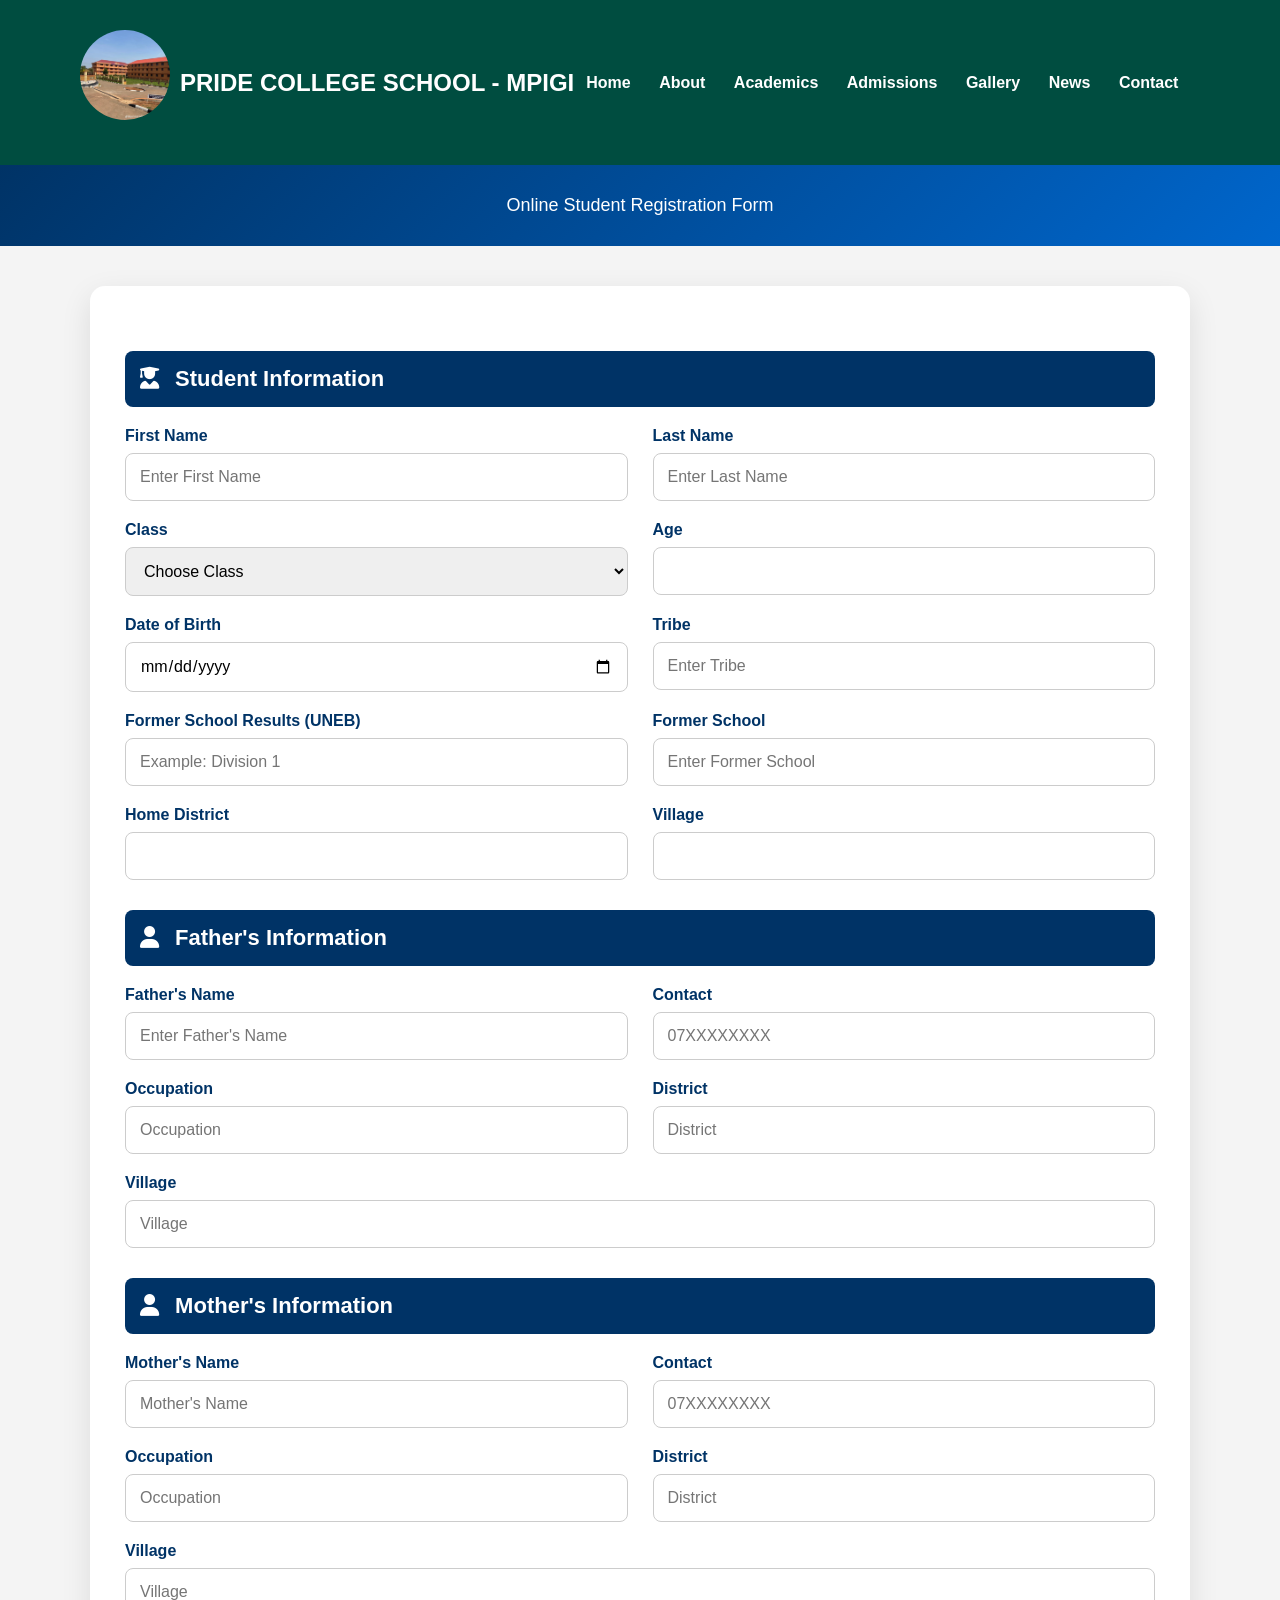
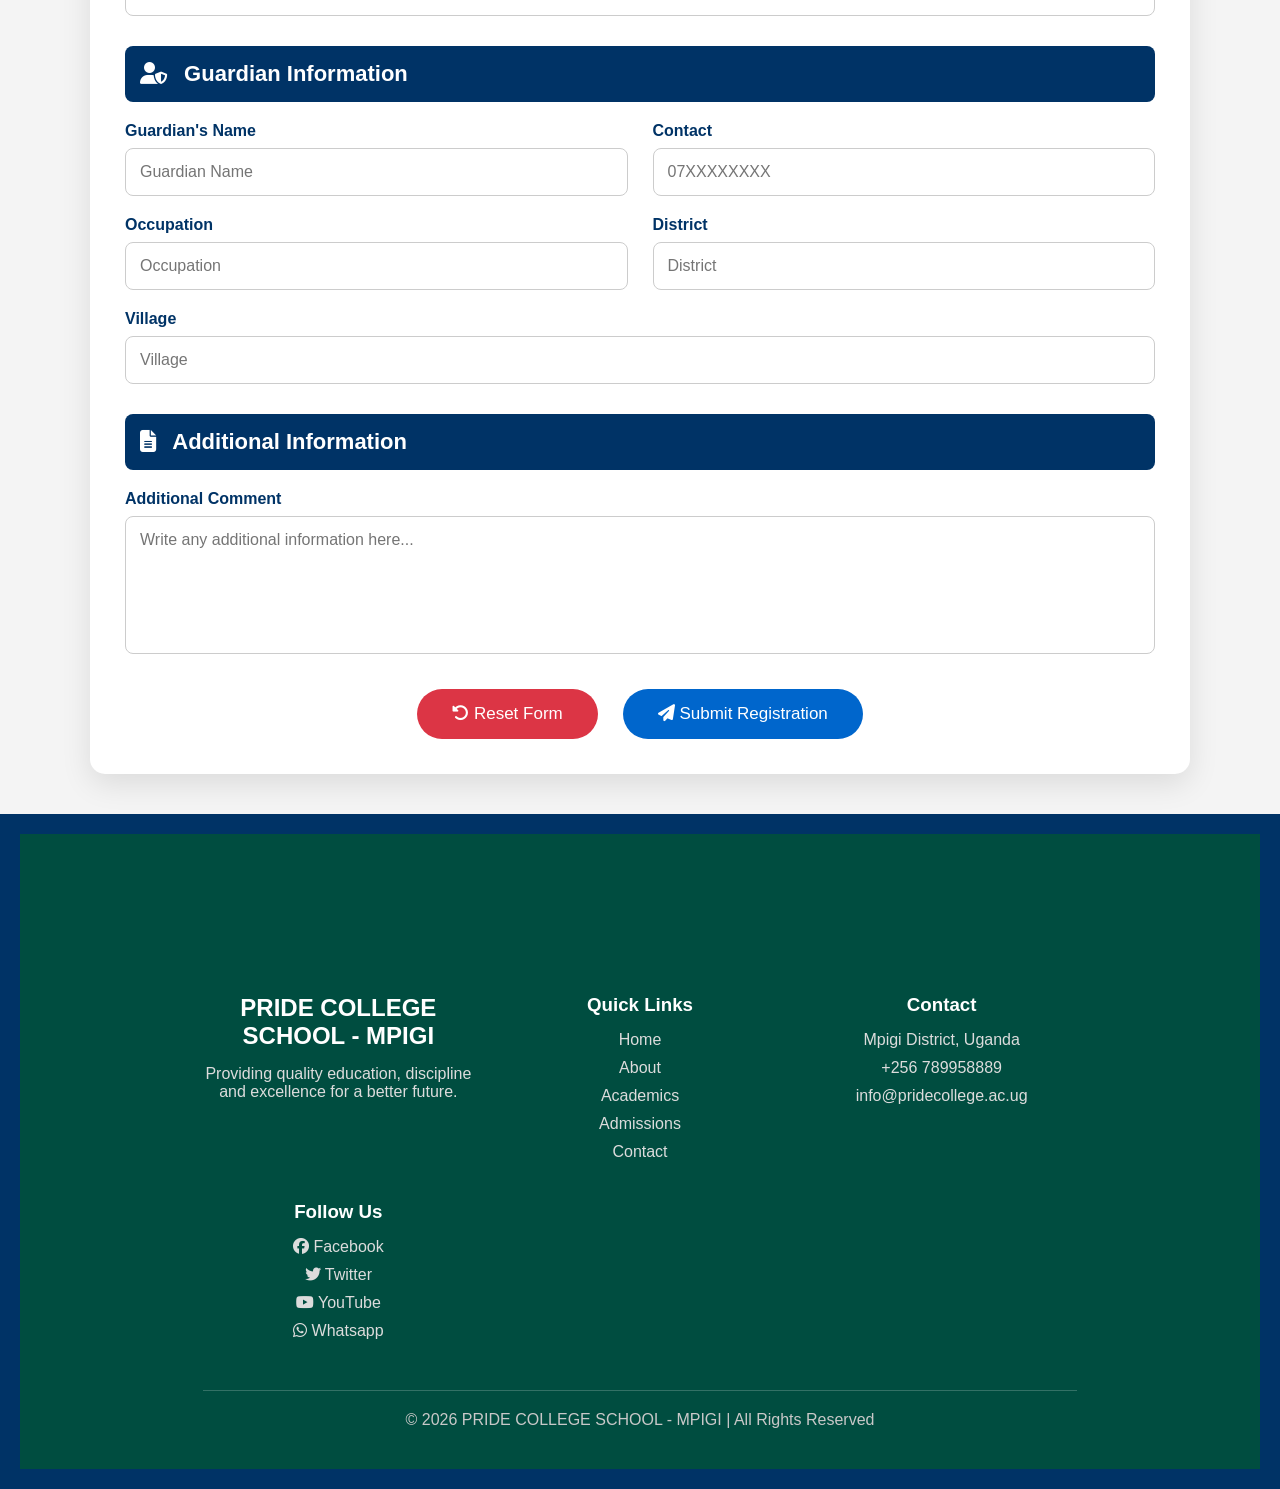
==== register.html @ 45d50b5c "Add prideschool website files" ====
<!DOCTYPE html>
<html lang="en">
<head>
    <meta charset="UTF-8">
    <meta name="viewport" content="width=device-width, initial-scale=1.0">
    <title>Pride College School | Student Registration</title>

    <link rel="stylesheet" href="register.css">

    <!-- Font Awesome -->
    <link rel="stylesheet"
    href="https://cdnjs.cloudflare.com/ajax/libs/font-awesome/6.6.0/css/all.min.css">

</head>

<body>
    <div class="header" id="header"></div>

<header>

    <p>Online Student Registration Form</p>

</header>

<div class="container">

<form id="registrationForm"
action="https://docs.google.com/forms/d/e/1FAIpQLSdFIMP2TfT4giGa1ZSXwNiFuPWqKlA-P2_Rn7T23qnbIC2Ncw/formResponse"
method="POST"
target="hidden_iframe">

<h2>
<i class="fa-solid fa-user-graduate"></i>
Student Information
</h2>

<div class="row">

<div class="input-box">

<label>First Name</label>

<input
type="text" name="entry.392476994" placeholder="Enter First Name" required>

</div>

<div class="input-box">

<label>Last Name</label>

<input
type="text" name="entry.326381372" placeholder="Enter Last Name" required>

</div>

</div>

<div class="row">

<div class="input-box">

<label>Class</label>

<select name="entry.888198802" required>

<option value="">Choose Class</option>

<option>S1</option>
<option>S2</option>
<option>S3</option>
<option>S4</option>
<option>S5</option>
<option>S6</option>

</select>

</div>

<div class="input-box">

<label>Age</label>

<input  type="number" name="entry.1471529435"  required>

</div>

</div>

<div class="row">

<div class="input-box">

<label>Date of Birth</label>

<input type="date"  name="entry.754242285" required>

</div>

<div class="input-box">

<label>Tribe</label>

<input type="text" name="entry.906275645" placeholder="Enter Tribe" required>

</div>

</div>

<div class="row">

<div class="input-box">

<label>Former School Results (UNEB)</label>

<input type="text" name="entry.396199754" placeholder="Example: Division 1" required>

</div>

<div class="input-box">

<label>Former School</label>

<input type="text" name="entry.840861622" placeholder="Enter Former School" required>

</div>

</div>

<div class="row">

<div class="input-box">

<label>Home District</label>

<input type="text" name="entry.1685660306" required>

</div>

<div class="input-box">

<label>Village</label>

<input type="text" name="entry.1153157163" required>

</div>

</div>
    <!-- ===========================
         Father's Information
    ============================ -->

    <h2>
        <i class="fa-solid fa-user"></i>
        Father's Information
    </h2>

    <div class="row">

        <div class="input-box">
            <label>Father's Name</label>

            <input type="text" name="entry.719487070" placeholder="Enter Father's Name" required>

        </div>

        <div class="input-box">

            <label>Contact</label>

            <input type="tel" name="entry.825095024" placeholder="07XXXXXXXX"  required>

        </div>

    </div>

    <div class="row">

        <div class="input-box">

            <label>Occupation</label>

            <input  type="text"  name="entry.181146899"  placeholder="Occupation" required>

        </div>

        <div class="input-box">

            <label>District</label>

            <input type="text"  name="entry.469629004"   placeholder="District"  required>

        </div>

    </div>

    <div class="row">

        <div class="input-box">

            <label>Village</label>

            <input  type="text"   name="entry.682662948"  placeholder="Village"  required>

        </div>

    </div>



    <!-- ===========================
         Mother's Information
    ============================ -->

    <h2>
        <i class="fa-solid fa-user"></i>
        Mother's Information
    </h2>

    <div class="row">

        <div class="input-box">

            <label>Mother's Name</label>

            <input type="text"  name="entry.2067144963" placeholder="Mother's Name"  required>

        </div>

        <div class="input-box">

            <label>Contact</label>

            <input type="tel" name="entry.936181182" placeholder="07XXXXXXXX" required>

        </div>

    </div>

    <div class="row">

        <div class="input-box">

            <label>Occupation</label>

            <input type="text" name="entry.159305700" placeholder="Occupation" required>

        </div>

        <div class="input-box">

            <label>District</label>

            <input type="text" name="entry.168325290" placeholder="District" required>

        </div>

    </div>

    <div class="row">

        <div class="input-box">

            <label>Village</label>

            <input type="text" name="entry.654589330" placeholder="Village" required>

        </div>

    </div>



    <!-- ===========================
         Guardian Information
    ============================ -->

    <h2>
        <i class="fa-solid fa-user-shield"></i>
        Guardian Information
    </h2>

    <div class="row">

        <div class="input-box">

            <label>Guardian's Name</label>

            <input  type="text" name="entry.266500097" placeholder="Guardian Name" required>

        </div>

        <div class="input-box">

            <label>Contact</label>

            <input type="tel" name="entry.1977923307" placeholder="07XXXXXXXX"  required>

        </div>

    </div>

    <div class="row">

        <div class="input-box">

            <label>Occupation</label>

            <input  type="text" name="entry.303212817" placeholder="Occupation" required>

        </div>

        <div class="input-box">

            <label>District</label>

            <input type="text" name="entry.1043212859" placeholder="District" required>

        </div>

    </div>

    <div class="row">

        <div class="input-box">

            <label>Village</label>

            <input type="text"  name="entry.581962443"  placeholder="Village" required>

        </div>

    </div>
        <!-- ==========================================
            Additional Information
    =========================================== -->

    <h2>
        <i class="fa-solid fa-file-lines"></i>
        Additional Information
    </h2>

    <div class="row">

        <div class="input-box full-width">

            <label>Additional Comment</label>

            <textarea name="entry.743792039"  rows="6" placeholder="Write any additional information here..."></textarea>

        </div>

    </div>


    <!-- Buttons -->

    <div class="button-group">

        <button type="reset" class="reset-btn">
            <i class="fa-solid fa-rotate-left"></i>
            Reset Form
        </button>

        <button type="submit" class="submit-btn">
            <i class="fa-solid fa-paper-plane"></i>
            Submit Registration
        </button>

    </div>

</form>

<!-- Hidden iframe prevents Google Form page from opening -->
<iframe name="hidden_iframe" id="hidden_iframe" style="display:none;">
</iframe>

<!-- Success Message -->

<div id="successMessage" class="success-message">

    <i class="fa-solid fa-circle-check"></i>

    <h2>Registration Submitted Successfully!</h2>

    <p>
        Thank you for choosing
        <strong>Pride College School.</strong>
        Your registration has been received successfully.
    </p>

</div>

</div>

<footer>
    <div class="footer" id="footer"></div>


</footer>

<script src="register.js"></script>
<script src="school.js"></script>


</body>
</html>
---- register.css ----
/* =====================================
   Pride College School Registration CSS
   Part 1 - General Styling
===================================== */


*{
    margin:0;
    padding:0;
    box-sizing:border-box;
    font-family:'Poppins', Arial, sans-serif;
}


body{

    background:#f2f6fc;

    color:#333;

}


/* Header */

header{

    background:linear-gradient(
        135deg,
        #003366,
        #0066cc
    );

    color:white;

    text-align:center;

    padding:30px 20px;

}


header .logo img{

    width:90px;

    height:90px;

    border-radius:50%;

    object-fit:cover;

    margin-bottom:15px;

}


header h1{

    font-size:35px;

    margin-bottom:10px;

}


header p{

    font-size:18px;

}


/* Main Container */

.container{

    width:90%;

    max-width:1100px;

    margin:40px auto;

    background:white;

    padding:35px;

    border-radius:15px;

    box-shadow:
    0 10px 30px rgba(0,0,0,0.1);

}


/* Form Sections */

form h2{

    margin:30px 0 20px;

    padding:15px;

    background:#003366;

    color:white;

    border-radius:8px;

    font-size:22px;

}


form h2 i{

    margin-right:10px;

}


/* Row Layout */

.row{

    display:flex;

    gap:25px;

    margin-bottom:20px;

}


.input-box{

    flex:1;

    display:flex;

    flex-direction:column;

}


.input-box label{

    font-weight:bold;

    margin-bottom:8px;

    color:#003366;

}


/* Input Fields */


.input-box input,
.input-box select,
.input-box textarea{


    width:100%;

    padding:14px;

    border:1px solid #ccc;

    border-radius:8px;

    outline:none;

    font-size:16px;

    transition:0.3s;

}



.input-box input:focus,
.input-box select:focus,
.input-box textarea:focus{


    border-color:#0066cc;

    box-shadow:
    0 0 8px rgba(0,102,204,0.3);

}


textarea{

    resize:none;

}



/* Full width */

.full-width{

    width:100%;

}
/* =====================================
   Buttons Styling
===================================== */


.button-group{

    display:flex;

    justify-content:center;

    gap:25px;

    margin-top:35px;

}


button{

    border:none;

    padding:15px 35px;

    font-size:17px;

    border-radius:30px;

    cursor:pointer;

    transition:0.4s;

}


/* Submit Button */


.submit-btn{

    background:#0066cc;

    color:white;

}


.submit-btn:hover{

    background:#003366;

    transform:translateY(-3px);

}



/* Reset Button */


.reset-btn{

    background:#dc3545;

    color:white;

}


.reset-btn:hover{

    background:#a71d2a;

    transform:translateY(-3px);

}



/* =====================================
   Success Message
===================================== */


.success-message{

    display:none;

    text-align:center;

    background:#e8fff0;

    border-left:6px solid green;

    padding:25px;

    margin-top:30px;

    border-radius:10px;

    animation:slideDown 0.5s ease;

}


.success-message i{

    font-size:45px;

    color:green;

    margin-bottom:10px;

}


.success-message h2{

    color:#006633;

}



/* Animation */


@keyframes slideDown{

    from{

        opacity:0;

        transform:translateY(-30px);

    }


    to{

        opacity:1;

        transform:translateY(0);

    }

}



/* =====================================
   Footer
===================================== */


footer{

    background:#003366;

    color:white;

    text-align:center;

    padding:20px;

    margin-top:40px;

}


/* =====================================
   Hover Effects
===================================== */


.input-box input:hover,
.input-box select:hover,
.input-box textarea:hover{

    border-color:#0066cc;

}



/* =====================================
   Mobile Responsive Design
===================================== */


@media(max-width:768px){


    .container{

        width:95%;

        padding:20px;

    }



    header h1{

        font-size:26px;

    }



    header p{

        font-size:15px;

    }



    .row{

        flex-direction:column;

        gap:15px;

    }



    form h2{

        font-size:18px;

    }



    .button-group{

        flex-direction:column;

    }



    button{

        width:100%;

    }


}
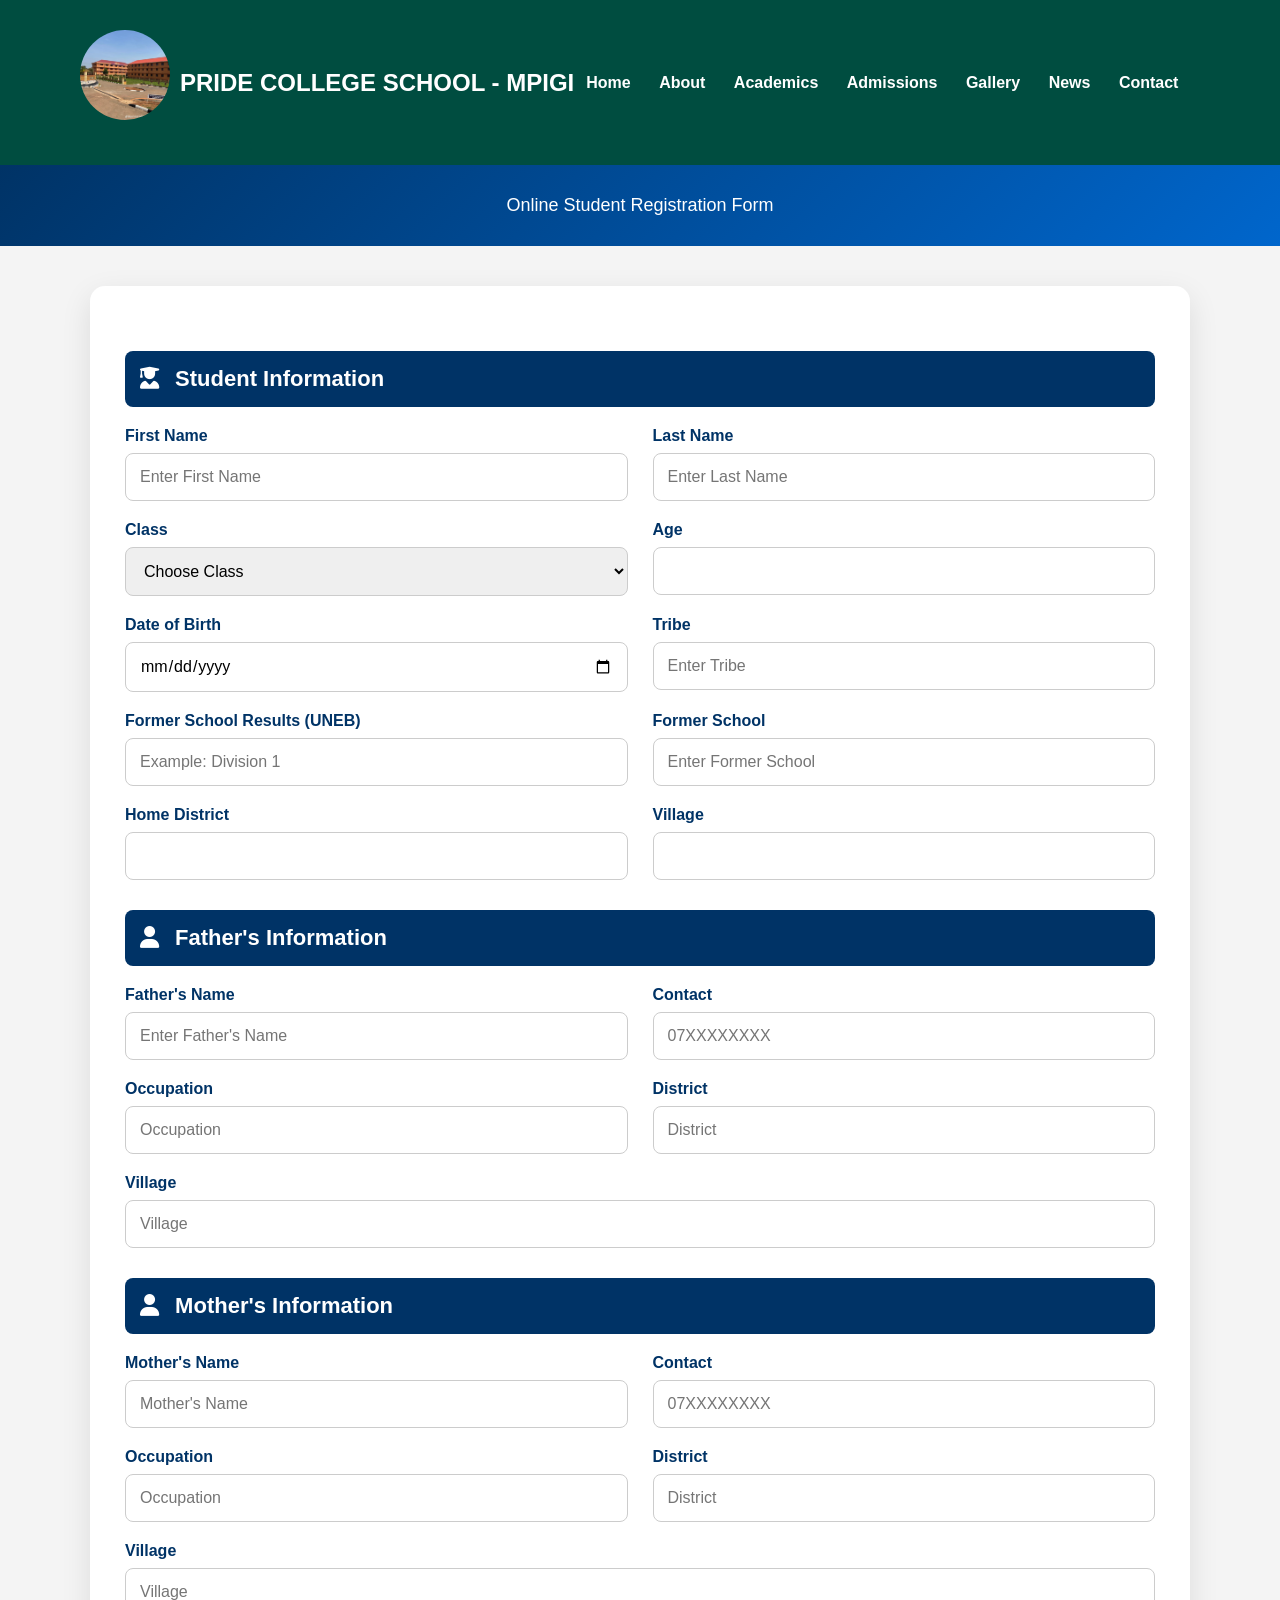
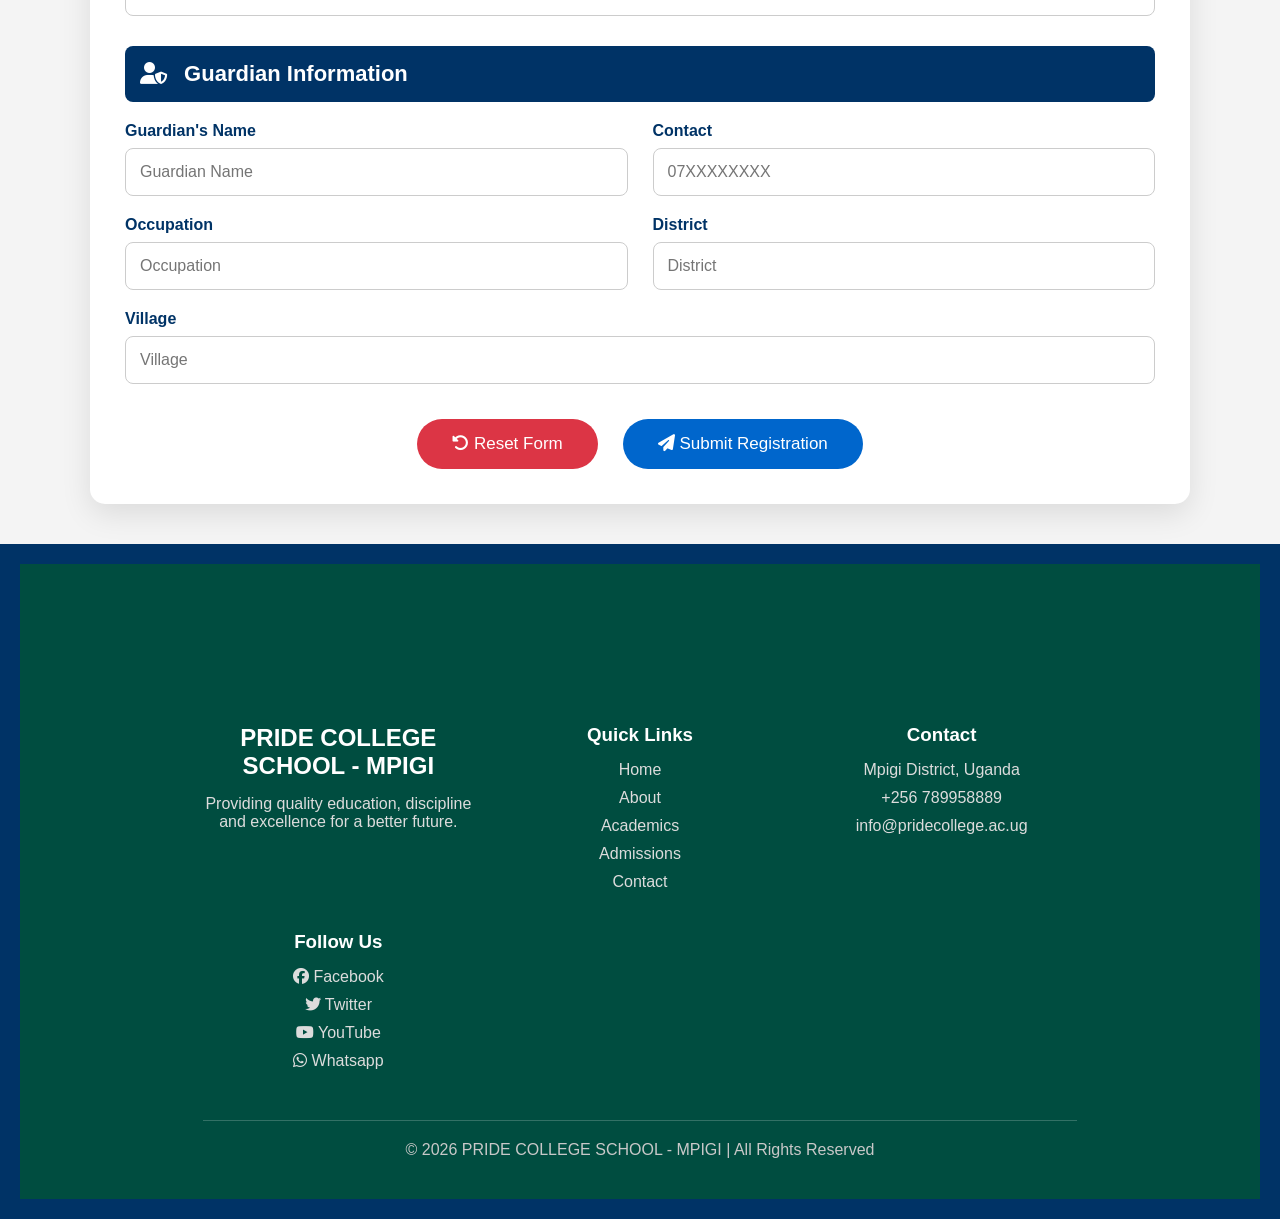
==== commit 619a697b: "Update register.html" ====
--- a/register.html
+++ b/register.html
@@ -331,26 +331,8 @@
         </div>
 
     </div>
-        <!-- ==========================================
-            Additional Information
-    =========================================== -->
-
-    <h2>
-        <i class="fa-solid fa-file-lines"></i>
-        Additional Information
-    </h2>
-
-    <div class="row">
-
-        <div class="input-box full-width">
-
-            <label>Additional Comment</label>
-
-            <textarea name="entry.743792039"  rows="6" placeholder="Write any additional information here..."></textarea>
-
-        </div>
-
-    </div>
+
+   
 
 
     <!-- Buttons -->
@@ -404,4 +386,4 @@
 
 
 </body>
-</html>+</html>
